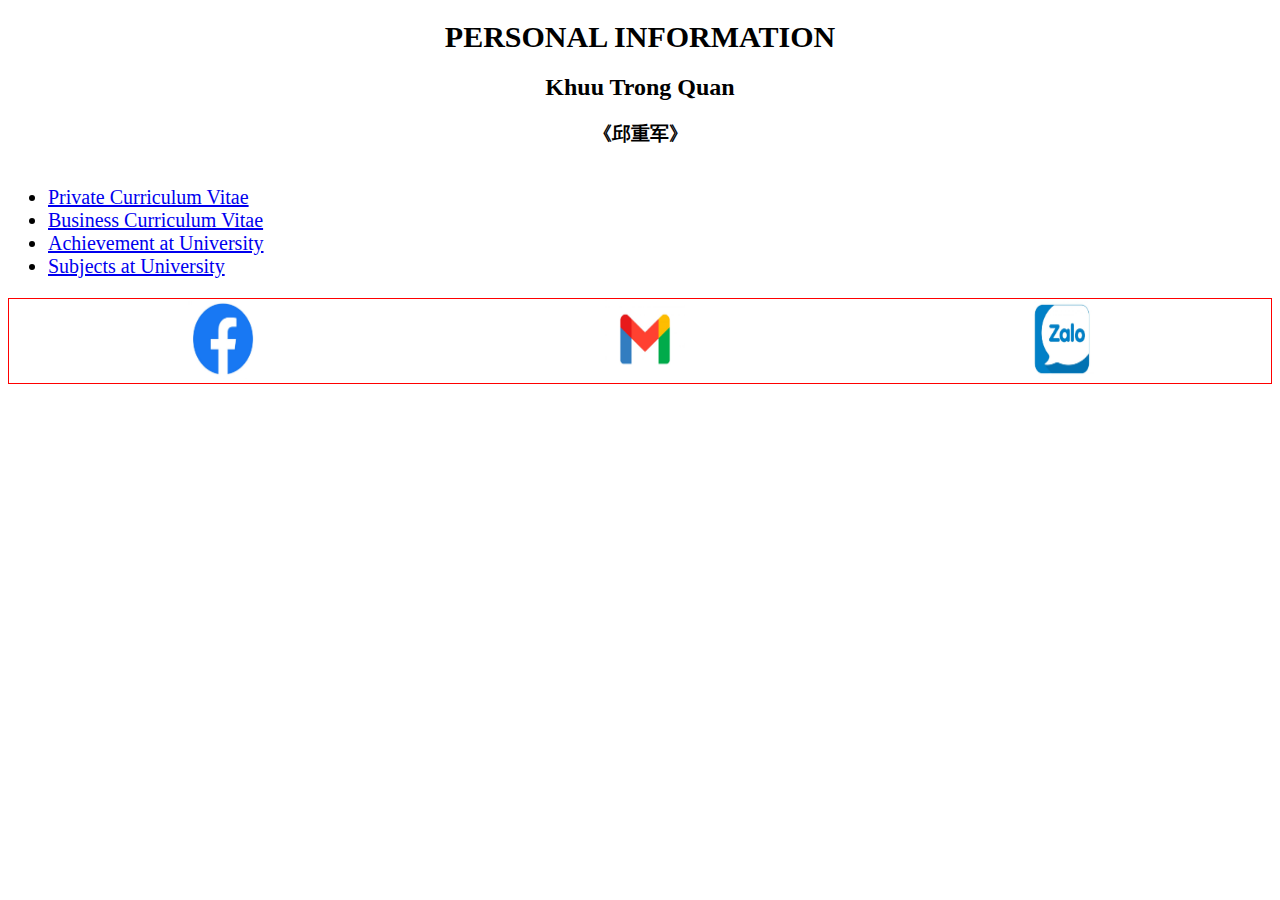
==== index.html @ 0f815e3f "r ijj" ====
<!DOCTYPE html>
<html lang="en">
<head>
    <meta charset="UTF-8">
    <meta name="viewport" content="width=device-width, initial-scale=1.0">
    <title>Document</title>
    <link rel="stylesheet" type="text/css" href="/css/main.css">
</head>
<body>
    <h1 style="text-align: center; font-size: 30px;">PERSONAL INFORMATION</h1>
    <h2 style="text-align: center;">Khuu Trong Quan</h2>
    <h3 style="text-align: center;">《邱重军》</h3>
    <div class="center">
    <ul style="font-size: 20px;">
        <li><a href="/private.html" target="_blank">Private Curriculum Vitae</a> </li>
        <li><a href="/img/CV Khuu Trong Quan - CV2.0-TopCV.vn.pdf" target="_blank">Business Curriculum Vitae</a></li>
        <li><a href="https://fap.fpt.edu.vn/Grade/StudentTranscript.aspx" target="_blank">Achievement at University</a></li>
        <li><a href="/html/score.html" target="_blank">Subjects at University</a></li>
    </ul>
    <!-- <img src="/img/gmail-new-icon5198.jpg" width="100" height="100" > -->
    </div>
    <div class="img">
        <a href="https://www.facebook.com/profile.php?id=61550049777840" target="_blank"><img src="/img/new-facebook-logo-2019.jpg" width="90" height="80"></a>
        <a href=""><img src="/img/gmail-new-icon5198.jpg" width="80" height="80"></a>
        <a href=""><img src="/img/zalo3249.jpg" width="80" height="80"></a>
    </div>
</body>
</html>
---- css/main.css ----
.img{
    display: flex;
    border: 1px solid red;
    justify-content: space-around;
}
.center{
    display: flex;
    justify-content: space-between;
}
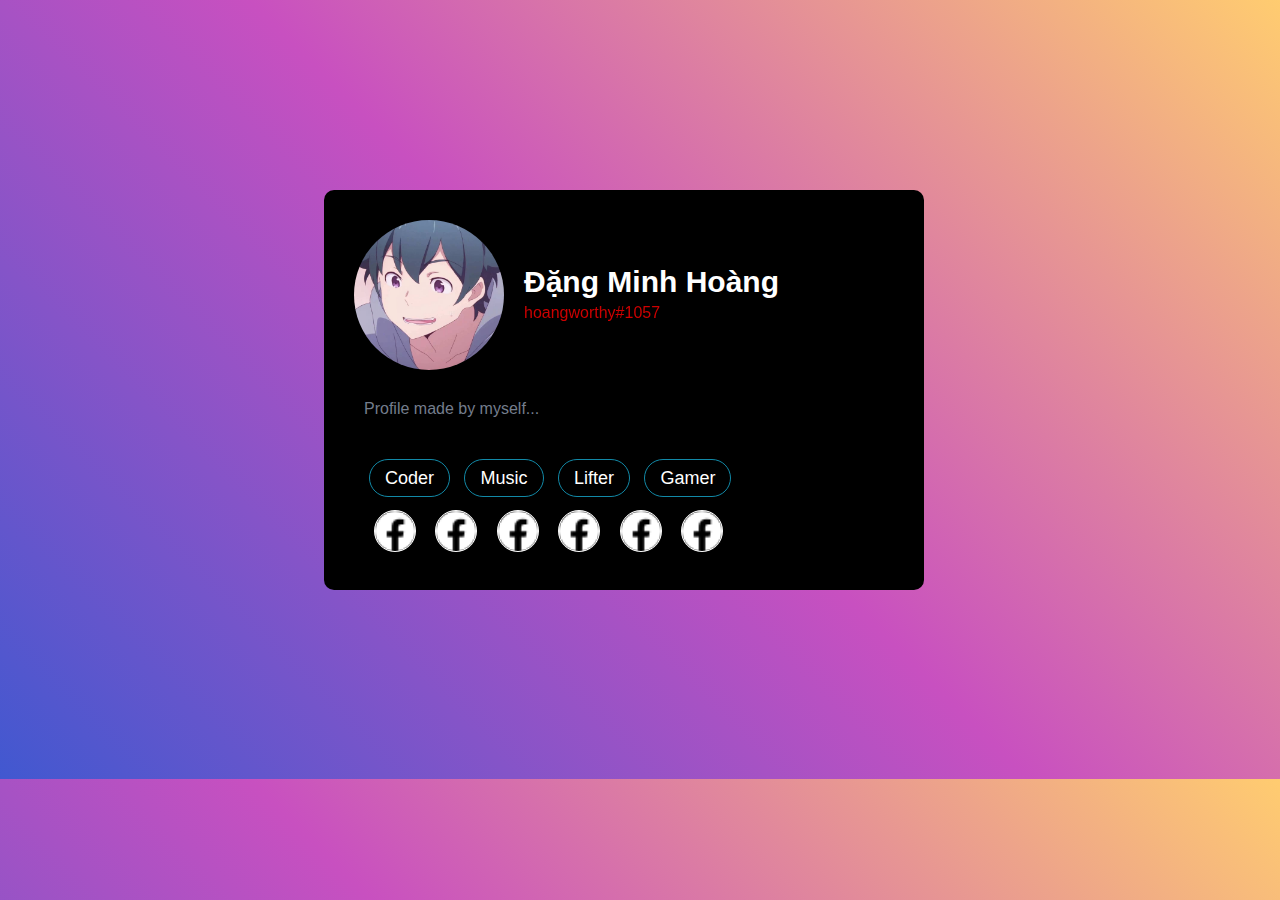
==== commit 2b5e5f18: "qs @qs :qw" ====
--- a/index.html
+++ b/index.html
@@ -3,26 +3,44 @@
 <head>
     <meta charset="UTF-8">
     <meta name="viewport" content="width=device-width, initial-scale=1.0">
-    <title>Document</title>
-    <link rel="stylesheet" type="text/css" href="/css/main.css">
+    <title>anyeontech</title>
+    <link rel="stylesheet" href="style.css">
 </head>
 <body>
-    <h1 style="text-align: center; font-size: 30px;">PERSONAL INFORMATION</h1>
-    <h2 style="text-align: center;">Khuu Trong Quan</h2>
-    <h3 style="text-align: center;">《邱重军》</h3>
-    <div class="center">
-    <ul style="font-size: 20px;">
-        <li><a href="/private.html" target="_blank">Private Curriculum Vitae</a> </li>
-        <li><a href="/img/CV Khuu Trong Quan - CV2.0-TopCV.vn.pdf" target="_blank">Business Curriculum Vitae</a></li>
-        <li><a href="https://fap.fpt.edu.vn/Grade/StudentTranscript.aspx" target="_blank">Achievement at University</a></li>
-        <li><a href="/html/score.html" target="_blank">Subjects at University</a></li>
-    </ul>
-    <!-- <img src="/img/gmail-new-icon5198.jpg" width="100" height="100" > -->
+    <div class="box">   <!--box-->
+        <div class="boxBody">
+            <div class="header">           <!--header-->
+                <img src="hoang.jpg" alt="#" style="height: 150px; width: 150px; border-radius: 50%;">
+                <div class="headerCont">
+                    <p style="font-size: 30px; font-weight: bold;">Đặng Minh Hoàng</p>
+                    <p style="color: red; opacity: 0.8; margin-top: -25px;">hoangworthy#1057</p>
+                </div>
+            </div>
+            
+            <div class="content">           <!--content-->
+                <p class="content">Profile made by myself...</p>
+            </div>
+            <div class="miniBox">           <!--miniBox-->
+                <ul>
+                    <li><a href="#">Coder</a></li>
+                    <li><a href="#">Music</a></li>
+                    <li><a href="#">Lifter</a></li>
+                    <li><a href="#">Gamer</a></li>
+                </ul>
+            </div>
+            <div class="icon">           <!--icon-->
+                <ul>    
+                <li><a href="https://www.facebook.com/"><img src="/logo/facebook.png" height="40px" width="40px"></img></li></a>
+                <li><a href="https://github.com/HoangWorthy"><img src="/logo/facebook.png" height="40px" width="40px"></img></li></a>
+                <li><a href="https://discord.com/users/331775752410497026"><img src="/logo/facebook.png" height="40px" width="40px"></img></li></a>
+                <li><a href="https://www.instagram.com/minhhoang_3k/"><img src="/logo/facebook.png" height="40px" width="40px"></img></li></a>
+                <li><a href="https://steamcommunity.com/id/hoangsusp/"><img src="/logo/facebook.png" height="40px" width="40px"></img></li></a>
+                <li><a href="https://osu.ppy.sh/users/13490302"><img src="/logo/facebook.png" height="40px" width="40px"></img></li></a>
+                </ul>
+            </div>
+        </div>
     </div>
-    <div class="img">
-        <a href="https://www.facebook.com/profile.php?id=61550049777840" target="_blank"><img src="/img/new-facebook-logo-2019.jpg" width="90" height="80"></a>
-        <a href=""><img src="/img/gmail-new-icon5198.jpg" width="80" height="80"></a>
-        <a href=""><img src="/img/zalo3249.jpg" width="80" height="80"></a>
-    </div>
+
+
 </body>
 </html>--- a/style.css
+++ b/style.css
@@ -0,0 +1,58 @@
+body{
+    background: linear-gradient(45deg, rgb(65, 88, 208) 0%, rgb(200, 80, 192) 50%, rgb(255, 204, 112) 100% );
+
+}
+
+p, a{
+    color: white;
+    text-decoration: none;
+}
+.box{
+    display: flex;
+    border: 1px transparent;
+    margin: 15% 25%;
+    background-color: black;
+    border-radius: 10px;
+    width: 600px;
+    height: 400px;
+    font-family: Arial, Helvetica, sans-serif;
+}
+
+.header{
+    display: flex;
+    margin-top: 30px;
+    margin-left: 30px;
+
+}
+.headerCont{
+    margin: 15px 0 0 20px;
+}
+.content{
+    margin: 30px 0 50px 20px;
+    color: #747d8c;
+}
+.miniBox ul li{
+    border: 1px #1289A7 solid;
+    border-radius: 30px;
+    margin: 5px;
+    font-size: 18px;
+    color: white;
+    text-decoration: none;
+    display: inline;
+    padding: 8px 15px;
+    font-weight: normal;
+}
+
+.icon ul li{
+    display: inline-block;
+    border: 1px white solid;
+    font-weight: normal;
+    height: 40px;
+    width: 40px;
+    text-decoration: none;
+    margin: 5px 5px 0 10px;
+    border-radius: 30px;
+    filter: brightness(0) invert(1);
+    -webkit-filter: brightness(0) invert(1);
+    
+}